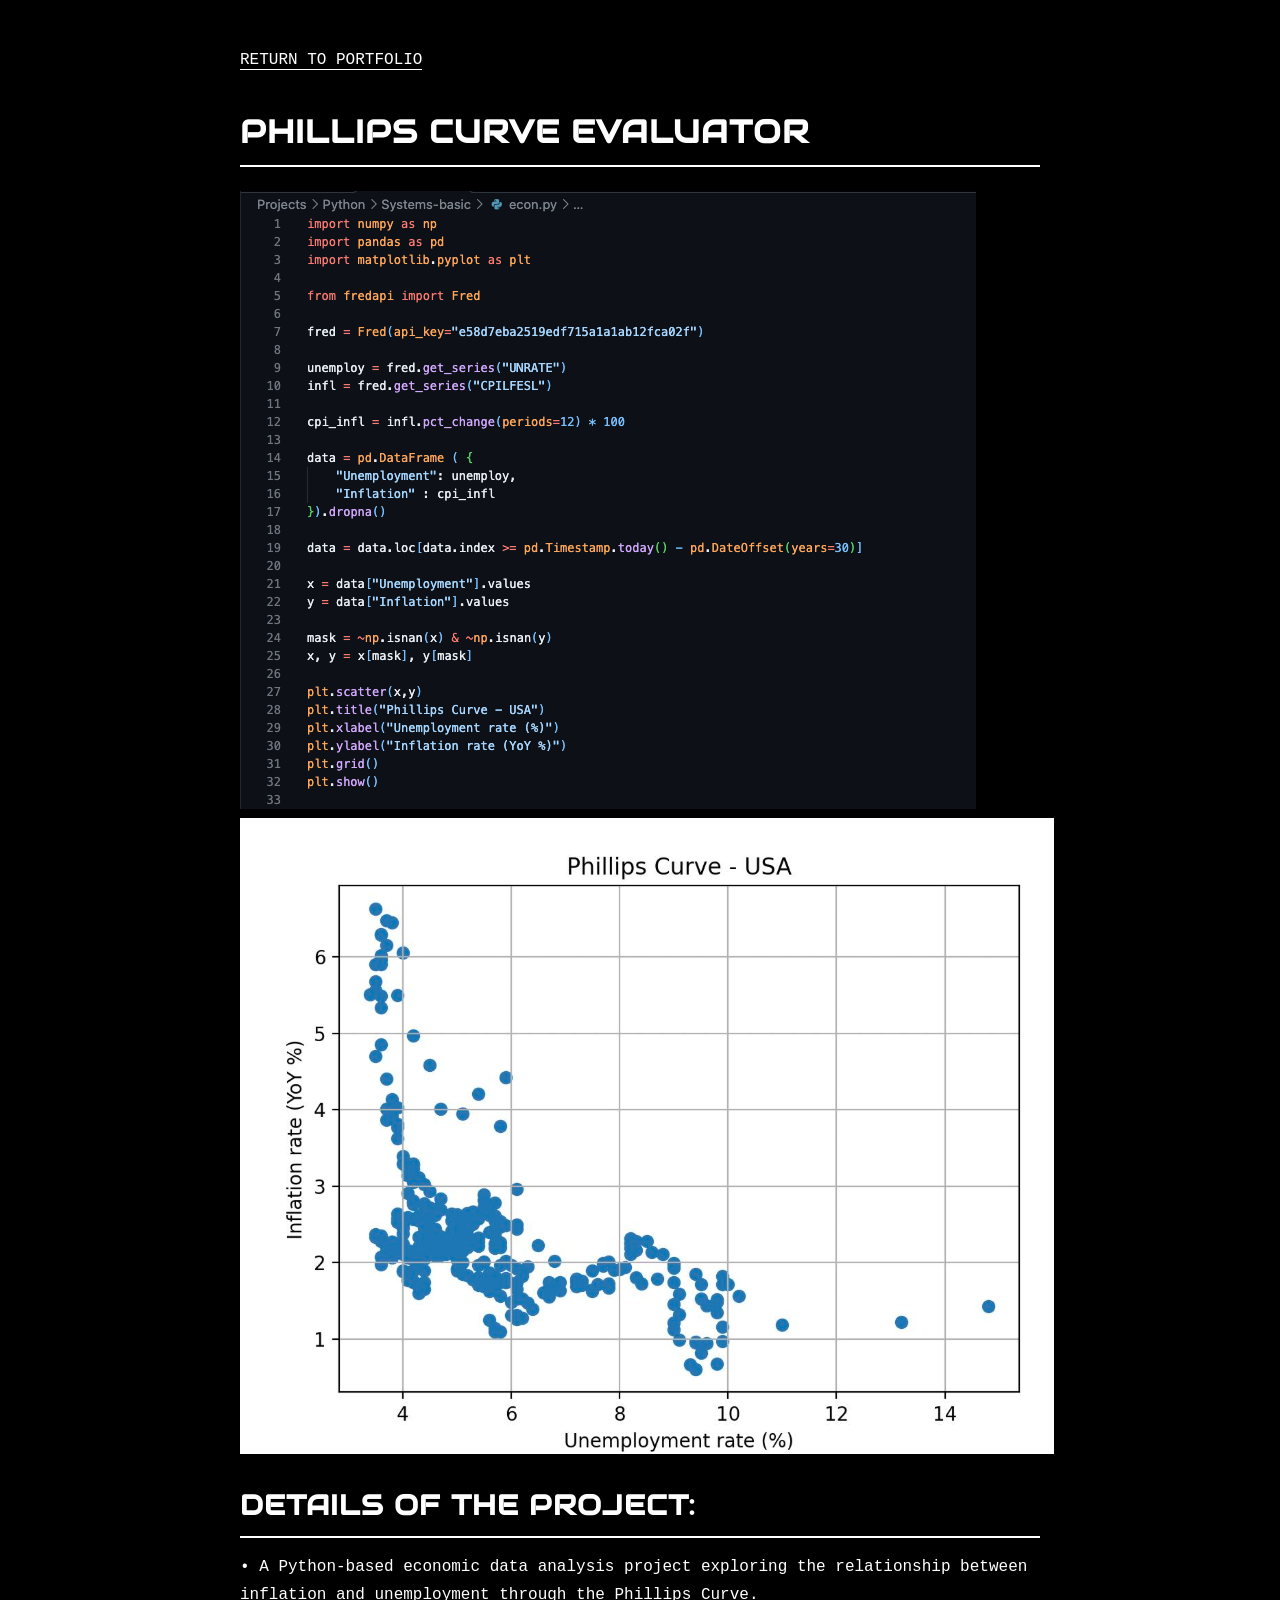
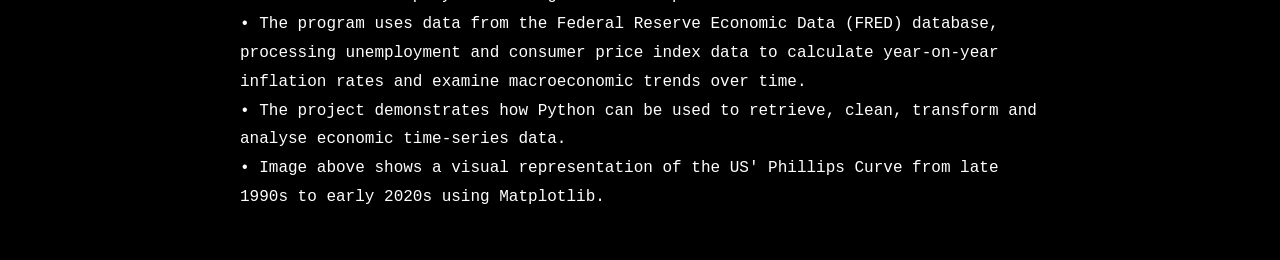
==== phillips-curve.html @ 5e1aad86 "first commit" ====
<!DOCTYPE html>
<html lang="en">
<head>
    <meta charset="UTF-8">
    <meta name="viewport" content="width=device-width, initial-scale=1.0">
    <title>PHILLIPS CURVE EVALUATOR</title>

    <link rel="preconnect" href="https://fonts.googleapis.com">
    <link rel="preconnect" href="https://fonts.gstatic.com" crossorigin>
    <link href="https://fonts.googleapis.com/css2?family=Audiowide&display=swap" rel="stylesheet">
    <link rel="stylesheet" href="css-files/style_phillips.css">
    
</head>
<body>

    <div class="container">
        <nav>
            <a href="index.html">RETURN TO PORTFOLIO</a>
        </nav>

        <h1>PHILLIPS CURVE EVALUATOR</h1>
        
        <img src="Screenshot 2026-10-11 at 18.10.30.png">
        <img src="Screenshot 2026-10-11 at 17.44.22.png">

        

        <h1 class="project-heading">Details of the Project:</h1>
        <p1 class="project-description">

            • A Python-based economic data analysis project exploring the relationship between inflation and unemployment through the Phillips Curve.<br>
            • The program uses data from the Federal Reserve Economic Data (FRED) database, processing unemployment and consumer price index data to calculate year-on-year inflation rates and examine macroeconomic trends over time.<br>
            • The project demonstrates how Python can be used to retrieve, clean, transform and analyse economic time-series data.<br>
            • Image above shows a visual representation of the US' Phillips Curve from late 1990s to early 2020s using Matplotlib.
    </p1>

    </div>

</body>
</html>
---- css-files/style_phillips.css ----
body {
            background-color: #000000;
            color: #ffffff;
            font-family: 'Courier New', Courier, monospace;
            margin: 0;
            padding: 0;
            line-height: 1.6;
        }
        .container {
            max-width: 800px;
            margin: 0 auto;
            padding: 3rem 2rem;
        }

       
        h1 {
            font-family: 'Audiowide', sans-serif;
            font-size: 2rem;
            letter-spacing: 1px;
            text-transform: uppercase;
            border-bottom: 2px solid #ffffff;
            padding-bottom: 0.5rem;
            margin-bottom: 1.5rem;
        }
        nav {
            margin-bottom: 2rem;
        }
        a {
            color: #ffffff;
            text-decoration: none;
            border-bottom: 1px solid #ffffff;
        }
        a:hover {
            background-color: #ffffff;
            color: #000000;
        }
        .form-group {
            margin-bottom: 1.5rem;
        }
        label {
            display: block;
            margin-bottom: 0.5rem;
            font-weight: bold;
            font-size: 0.85rem;
            text-transform: uppercase;
        }
        input, textarea {
            width: 100%;
            padding: 0.8rem;
            background-color: #000000;
            color: #ffffff;
            border: 1px solid #ffffff;
            font-family: 'Courier New', Courier, monospace;
            font-size: 1rem;
            outline: none;
        }
        input:focus, textarea:focus {
            background-color: #111111;
            box-shadow: 0 0 8px rgba(255, 255, 255, 0.4);
        }
        button {
            background-color: #000000;
            color: #ffffff;
            border: 1px solid #ffffff;
            font-family: 'Audiowide', sans-serif;
            padding: 0.8rem 2rem;
            font-size: 1rem;
            cursor: pointer;
            text-transform: uppercase;
            transition: all 0.2s ease;
        }
        button:hover:not(:disabled) {
            background-color: #ffffff;
            color: #000000;
        }
        button:disabled {
            opacity: 0.5;
            cursor: not-allowed;
        }

        .project-heading {
            font-size: 28px;
            color: #ffffff;
            margin-bottom: 15px;
        }
        
        .project-description {
            font-size: 16px;
            line-height: 1.8;
            color: #ffffff;
            max-width: 800px;
        }

        #status-box {
            display: none;
            border: 1px solid #ffffff;
            padding: 1.5rem;
            margin-top: 1.5rem;
            background-color: #000000;
        }
        .status-header {
            font-family: 'Audiowide', sans-serif;
            font-size: 1.1rem;
            margin-bottom: 0.5rem;
        }
        .btn {
            display: inline-block;
            background-color: #000000;
            color: #ffffff;
            border: 1px solid #ffffff;
            font-family: 'Audiowide', sans-serif;
            padding: 0.8rem 1.5rem;
            text-decoration: none;
            text-transform: uppercase;
            font-size: 0.9rem;
            transition: all 0.2s ease;
}

.btn:hover {
    background-color: #ffffff;
    color: #000000;
}
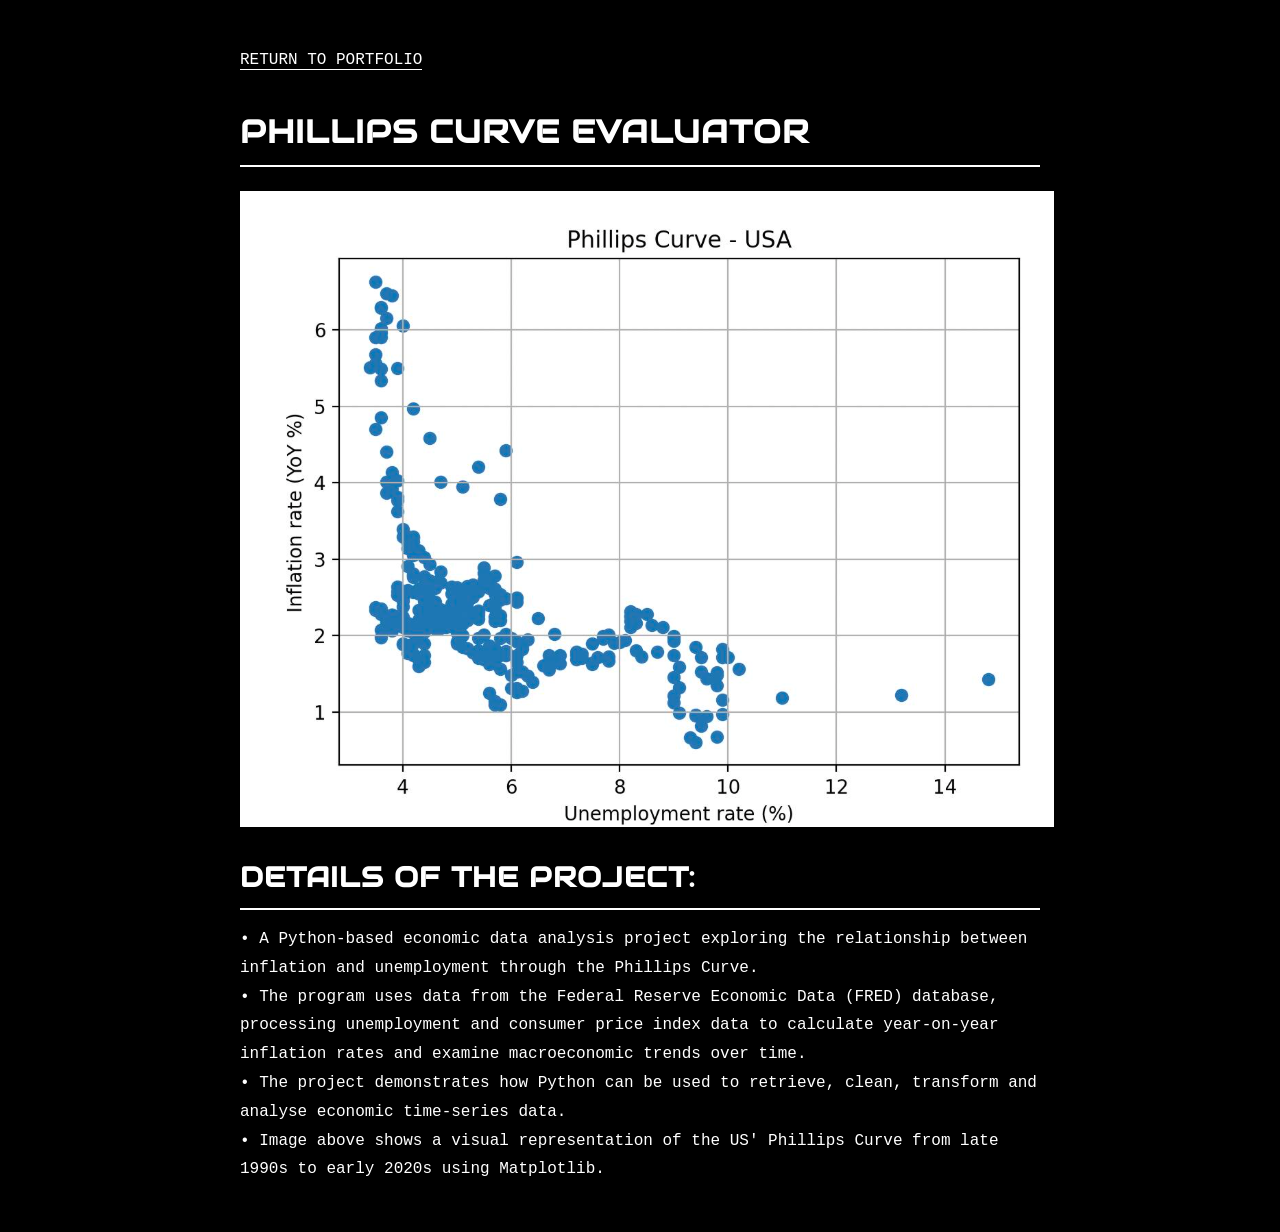
==== commit b9be14c9: "Replace image in Phillips Curve evaluator" ====
--- a/phillips-curve.html
+++ b/phillips-curve.html
@@ -20,7 +20,7 @@
 
         <h1>PHILLIPS CURVE EVALUATOR</h1>
         
-        <img src="Screenshot 2026-10-11 at 18.10.30.png">
+  
         <img src="Screenshot 2026-10-11 at 17.44.22.png">
 
         
@@ -37,4 +37,4 @@
     </div>
 
 </body>
-</html>+</html>
